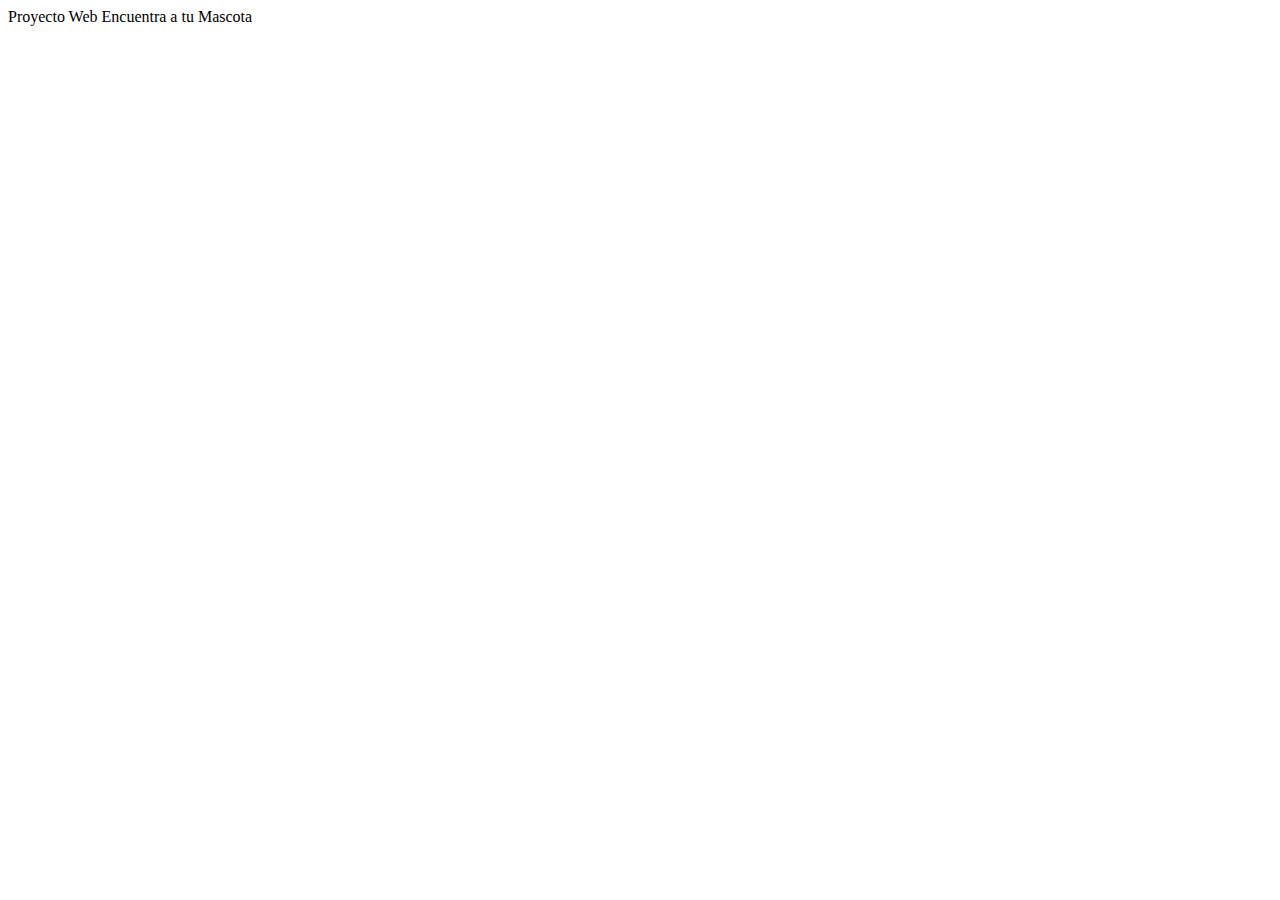
==== index.html @ 7221a374 "ProyectoMascotas" ====
<!DOCTYPE html>
<html lang="en">
<head>
    <meta charset="UTF-8">
    <meta name="viewport" content="width=device-width, initial-scale=1.0">
    <title>ProyectoMascotas</title>
</head>
<body>
    Proyecto Web Encuentra a tu Mascota
    
</body>
</html>
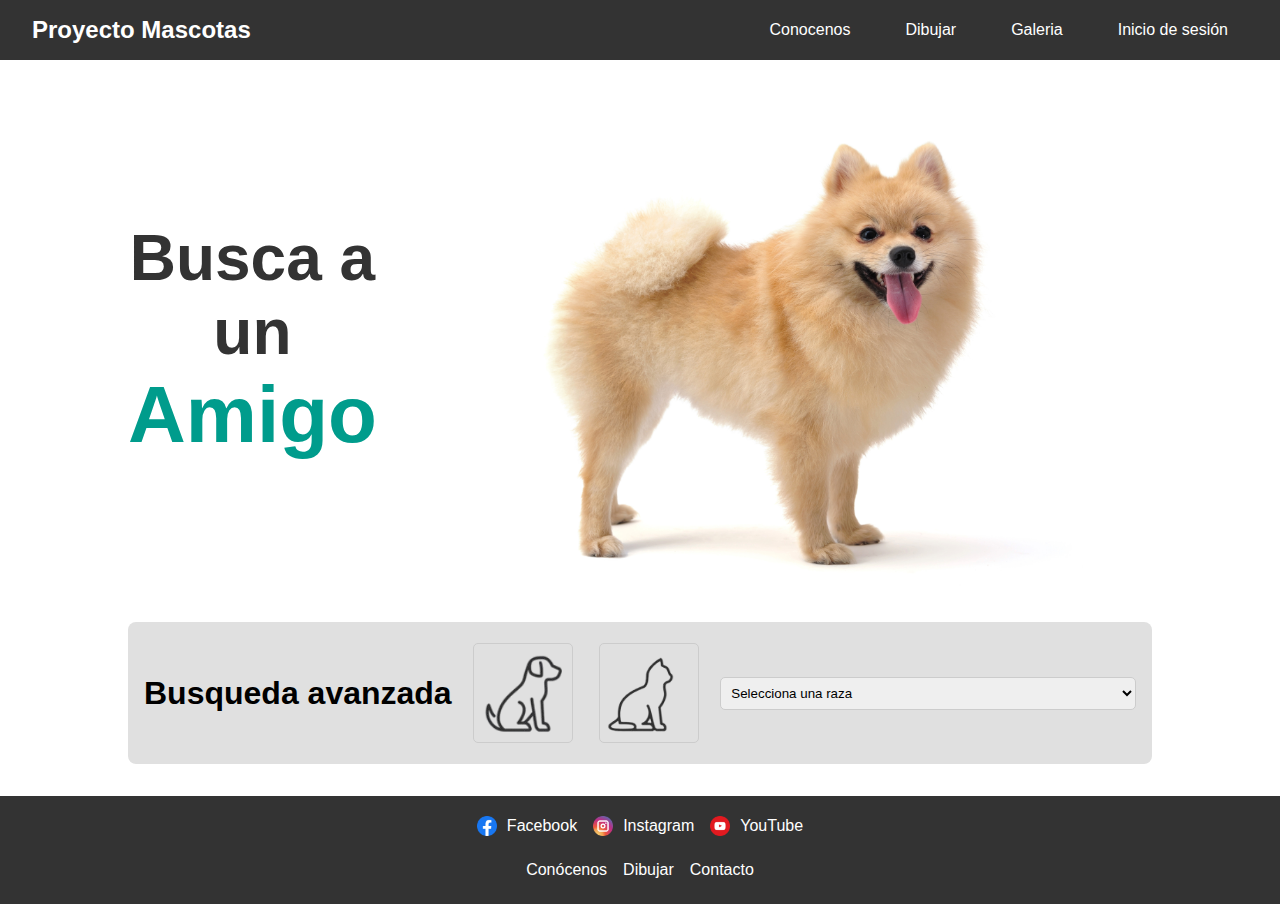
==== commit dbece1dc: "Add files via upload" ====
--- a/index.html
+++ b/index.html
@@ -1,12 +1,85 @@
-<!DOCTYPE html>
-<html lang="en">
-<head>
-    <meta charset="UTF-8">
-    <meta name="viewport" content="width=device-width, initial-scale=1.0">
-    <title>ProyectoMascotas</title>
-</head>
-<body>
-    Proyecto Web Encuentra a tu Mascota
-    
-</body>
+<!DOCTYPE html>
+<html lang="es">
+
+<head>
+    <meta charset="UTF-8">
+    <meta name="viewport" content="width=device-width, initial-scale=1.0">
+    <title>Busca a un Amigo</title>
+    <link rel="stylesheet" href="index.css">
+</head>
+
+<body>
+
+
+    <header>
+        <h1>Proyecto Mascotas</h1>
+        <nav>
+            <ul>
+                <li><a href="conocenos.html">Conocenos</a></li>
+                <li><a href="dibujar.html">Dibujar</a></li>
+                <li><a href="galeria.html">Galeria</a></li>
+                <li><a href="login.html">Inicio de sesión</a></li>
+            </ul>
+        </nav>
+    </header>
+
+
+    <main>
+        <div class="content">
+            <div class="text">
+                <h2>
+                    <span class="line1">Busca a un</span><br>
+                    <span class="line2">Amigo</span>
+                </h2>
+            </div>
+            <div class="main-image">
+
+                <img src="images/Perro1.jpg" alt="Imagen de un perro">
+            </div>
+        </div>
+
+
+        <div class="advanced-search">
+            <h1>Busqueda avanzada</h1>
+            <button class="icon-button" onclick="location.href='conocenos.html'">
+                <img src="images/Perro-Icono.png" alt="Perro-Icono">
+            </button>
+            <button class="icon-button" onclick="location.href='conocenos.html'">
+                <img src="images/Gato-Icono.png" alt="Gato-Icono">
+            </button>
+            <select>
+                <option value="">Selecciona una raza</option>
+                <option value="option1">Pastor Alemán</option>
+                <option value="option2">Bulldog Francés</option>
+                <option value="option3">Chihuahua</option>
+                <option value="option4">Pug</option>
+                <option value="option5">Rottweiler</option>
+            </select>
+        </div>
+    </main>
+
+    
+    <footer>
+        <div class="social-links">
+            <a href="https://facebook.com" target="_blank">
+                <img src="images/Facebook-Icono.png" alt="Facebook"> Facebook
+            </a>
+            <a href="https://instagram.com" target="_blank">
+                <img src="images/Instagram-Icono.png" alt="Instagram"> Instagram
+            </a>
+            <a href="https://youtube.com" target="_blank">
+                <img src="images/YouTube-Icono.png" alt="YouTube"> YouTube
+            </a>
+        </div>
+        <div class="other-links">
+            <a href="conocenos.html">Conócenos</a>
+            <a href="dibujar.html">Dibujar</a>
+            <a href="contacto.html">Contacto</a>
+        </div>
+    </footer>
+
+
+</body>
+
+
 </html>--- a/index.css
+++ b/index.css
@@ -0,0 +1,230 @@
+* {
+  box-sizing: border-box;
+  margin: 0;
+  padding: 0;
+  font-family: Arial, sans-serif;
+}
+
+body {
+  background-color: white;
+}
+
+header,
+footer {
+  background-color: #333;
+  color: #fff;
+  padding: 1em 2em;
+  display: flex;
+  justify-content: space-between;
+  align-items: center;
+}
+
+
+header h1 {
+  font-size: 1.5em;
+}
+
+nav ul {
+  list-style-type: none;
+  display: flex;
+  gap: 1em;
+}
+
+nav ul li a {
+  color: #fff;
+  text-decoration: none;
+}
+
+nav ul li a:hover {
+  text-decoration: none;
+}
+
+
+main {
+  display: flex;
+  flex-direction: column;
+  align-items: center;
+  margin: 2em auto;
+  width: 80%;
+}
+
+.content {
+  display: flex;
+  gap: 2em;
+  width: 100%;
+  margin-bottom: 2em;
+  align-items: center;
+}
+
+.text {
+  flex: 1;
+  display: flex;
+  align-items: flex-end;
+  justify-content: center;
+  text-align: left;
+}
+
+
+.text h2 {
+  font-size: 2em;
+  color: #333;
+  text-align: center;
+}
+
+.text .line1 {
+  font-size: 2em;
+  color: #333;
+}
+
+.text .line2 {
+  font-size: 2.5em;
+  color: #009c8c;
+
+}
+
+.main-image img {
+  max-width: 100%;
+  border-radius: 10px;
+}
+
+
+.advanced-search {
+  background-color: #e0e0e0;
+  padding: 1em;
+  border-radius: 8px;
+  display: flex;
+  gap: 1em;
+  align-items: center;
+  justify-content: center;
+  width: 100%;
+}
+
+.advanced-search input[type="text"] {
+  padding: 0.5em;
+  border-radius: 5px;
+  border: 1px solid #ccc;
+  flex: 2;
+}
+
+.advanced-search img {
+  width: 100px;
+  height: 100px;
+  border-radius: 5px;
+  border: 1px solid #ccc;
+}
+
+.advanced-search select {
+  padding: 0.5em;
+  border-radius: 5px;
+  border: 1px solid #ccc;
+  flex: 1;
+}
+
+
+footer {
+  display: flex;
+  justify-content: space-between;
+  padding: 1em 2em;
+}
+
+footer a {
+  color: #fff;
+  text-decoration: none;
+}
+
+footer a:hover {
+  text-decoration: underline;
+}
+
+footer .social-links,
+footer .other-links {
+  display: flex;
+  gap: 1em;
+}
+
+.advanced-search {
+  text-align: center;
+}
+
+.icon-button {
+  border: none;
+  background: none;
+  padding: 5px;
+  cursor: pointer;
+  transition: background-color 0.3s ease;
+}
+
+.icon-button img {
+  width: 100px;
+  height: 100px;
+  display: block;
+}
+
+.icon-button:hover {
+  background-color: #009c8c;
+  border-radius: 10%;
+}
+
+header nav ul {
+  list-style: none;
+  padding: 0;
+  display: flex;
+  gap: 15px;
+}
+
+header nav ul li a {
+  text-decoration: none;
+
+  color: white;
+  padding: 10px 20px;
+  border-radius: 15px;
+  transition: background-color 0.3s ease, color 0.3s ease;
+
+}
+
+header nav ul li a:hover {
+  background-color: #009c8c;
+  color: white;
+
+}
+
+footer {
+  background-color: #333;
+  padding: 20px;
+  text-align: center;
+  display: flex;
+  flex-direction: column;
+  gap: 20px;
+}
+
+
+footer .social-links a {
+  display: flex;
+  align-items: center;
+  gap: 10px;
+  text-decoration: none;
+  color: white;
+  transition: color 0.3s ease;
+}
+
+footer .social-links a:hover {
+  color: #009c8c;
+}
+
+footer .social-links img {
+  width: 20px;
+  height: 20px;
+}
+
+
+footer .other-links a {
+  display: block;
+  margin: 5px 0;
+  text-decoration: none;
+  color: white;
+  transition: color 0.3s ease;
+}
+
+footer .other-links a:hover {
+  color: #009c8c;
+}